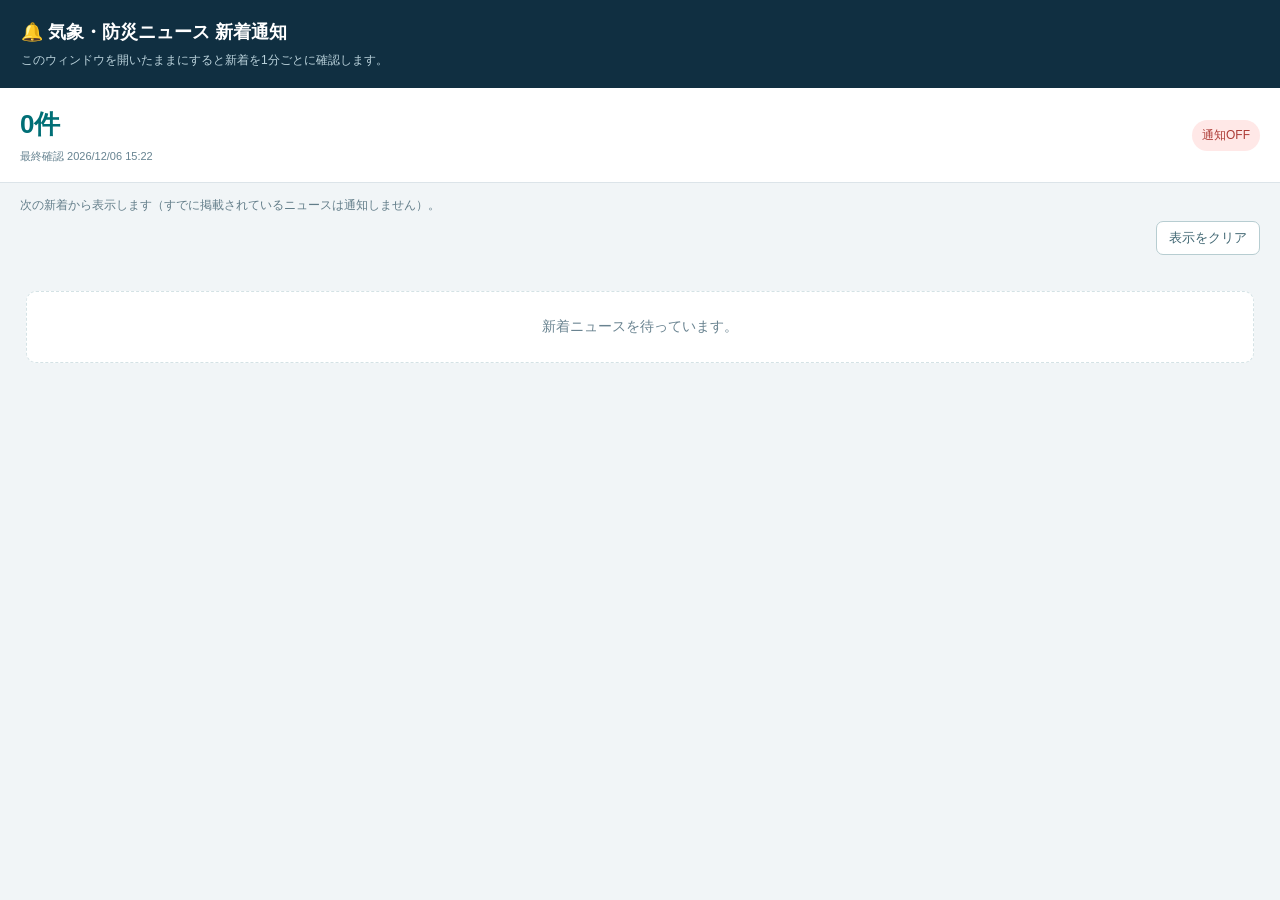
==== site/alerts.html @ 4abdd3a0 "Add files via upload" ====
<!DOCTYPE html>
<html lang="ja">
<head>
<meta charset="utf-8"><meta name="viewport" content="width=device-width,initial-scale=1">
<title>新着通知 | 気象・防災ニュース</title>
<style>
:root{color-scheme:light}*{box-sizing:border-box}body{margin:0;background:#f1f5f7;color:#163645;font:14px/1.55 -apple-system,BlinkMacSystemFont,"Yu Gothic",Meiryo,sans-serif}header{background:#102f41;color:white;padding:19px 21px}header h1{font-size:18px;margin:0 0 4px}header p{margin:0;font-size:12px;color:#bbd3dc}.top{padding:16px 20px;background:white;border-bottom:1px solid #dce4e9;display:flex;align-items:center;justify-content:space-between;gap:14px}.count{font-size:26px;font-weight:800;font-variant-numeric:tabular-nums;color:#006f76}.pulse{animation:blink 1s steps(2,end) 6}@keyframes blink{to{color:#e54642}}.pill{border-radius:99px;background:#eaf3f5;color:#355b68;font-size:12px;padding:6px 10px}.on{background:#e0f4ec;color:#06734f}.off{background:#ffe8e7;color:#ad3c37}.help{color:#627d89;padding:13px 20px 6px;font-size:12px}.articles{padding:8px 13px 30px}.article{background:#fff;padding:13px 15px;margin-bottom:10px;border:1px solid #dae4e8;border-left:4px solid #009199;border-radius:10px;overflow-wrap:anywhere}.article.important{border-left-color:#df4848}.article a{color:#133d57;font-weight:700;text-decoration:none;font-size:14px}.article a:hover{text-decoration:underline}.meta{color:#607d8a;font-size:11px;margin-top:7px}.empty{background:white;border:1px dashed #d4e2e5;margin:12px 13px;padding:24px 15px;text-align:center;border-radius:10px;color:#698390}.muted{font-size:11px;color:#668391}.buttons{padding:0 20px 16px;display:flex;justify-content:flex-end}.buttons button{border:1px solid #b7cdd1;border-radius:7px;padding:7px 12px;background:#fff;color:#416773;cursor:pointer}
</style>
</head>
<body>
<header><h1>🔔 気象・防災ニュース 新着通知</h1><p>このウィンドウを開いたままにすると新着を1分ごとに確認します。</p></header>
<div class="top"><div><div id="count" class="count">0件</div><span class="muted" id="lastCheck">待機中</span></div><span id="state" class="pill on">監視中</span></div>
<div class="help" id="help">次の新着から表示します（すでに掲載されているニュースは通知しません）。</div>
<div class="buttons"><button id="clear" type="button">表示をクリア</button></div>
<main id="articles" class="articles"><div class="empty">新着ニュースを待っています。</div></main>
<script src="./data.js"></script>
<script>
'use strict';
const STORAGE_KEY='jma-news-watcher-v1';
const $=id=>document.getElementById(id);
let knownIds=new Set((window.NEWS_PAYLOAD?.items||[]).map(a=>a.id));
let baseline=!!window.NEWS_PAYLOAD?.generated_at, inFlight=false, queue=[], alertedIds=new Set();
function isEnabled(){try{return JSON.parse(localStorage.getItem(STORAGE_KEY)||'{}').popupEnabled===true}catch(e){return false}}
function fmtDate(s){try{return new Intl.DateTimeFormat('ja-JP',{timeZone:'Asia/Tokyo',year:'numeric',month:'2-digit',day:'2-digit',hour:'2-digit',minute:'2-digit'}).format(new Date(s))}catch(e){return s}}
function updateStatus(){const enabled=isEnabled();$('state').textContent=enabled?'監視中':'通知OFF';$('state').className='pill '+(enabled?'on':'off');$('lastCheck').textContent='最終確認 '+fmtDate(new Date().toISOString());}
function paint(){
 $('count').textContent=queue.length+'件';const container=$('articles');container.replaceChildren();
 if(!queue.length){const empty=document.createElement('div');empty.className='empty';empty.textContent='新着ニュースを待っています。';container.appendChild(empty);return}
 for(const a of queue){
  const article=document.createElement('article');article.className='article'+(a.priority>=3?' important':'');
  const link=document.createElement('a');link.href=a.url;link.target='_blank';link.rel='noopener noreferrer';link.textContent=a.title+' ↗';
  const meta=document.createElement('div');meta.className='meta';meta.textContent=(a.source||'')+' ・ '+fmtDate(a.published_at)+' ・ '+(a.areas||[]).join('・');
  article.append(link,meta);container.appendChild(article);
 }
}
function receive(next){
 const incoming=baseline?(next.items||[]).filter(a=>!knownIds.has(a.id)):[];
 knownIds=new Set((next.items||[]).map(a=>a.id));baseline=!!next.generated_at||baseline;
 if(incoming.length&&isEnabled()){
  for(const a of incoming){if(!alertedIds.has(a.id)){queue.unshift(a);alertedIds.add(a.id)}}
  queue=queue.slice(0,100);paint();$('help').textContent='新着を検知しました。見出しをクリックすると記事を開けます。';
  $('count').classList.remove('pulse');void $('count').offsetWidth;$('count').classList.add('pulse');
  document.title='🔴 新着'+incoming.length+'件 | 気象・防災ニュース';
  try{window.focus()}catch(e){}
 }
 updateStatus();
}
function poll(){
 if(inFlight)return;
 inFlight=true;const s=document.createElement('script');s.src='./data.js?v='+Date.now();
 s.onload=()=>{inFlight=false;receive(window.NEWS_PAYLOAD||{items:[]});s.remove()};
 s.onerror=()=>{inFlight=false;$('state').textContent='取得失敗';$('state').className='pill off';s.remove()};
 document.head.appendChild(s);
}
$('clear').addEventListener('click',()=>{queue=[];paint();document.title='新着通知 | 気象・防災ニュース'});
window.addEventListener('storage',()=>updateStatus());
paint();updateStatus();setInterval(poll,60000);document.addEventListener('visibilitychange',()=>{if(!document.hidden)poll()});
</script>
</body>
</html>
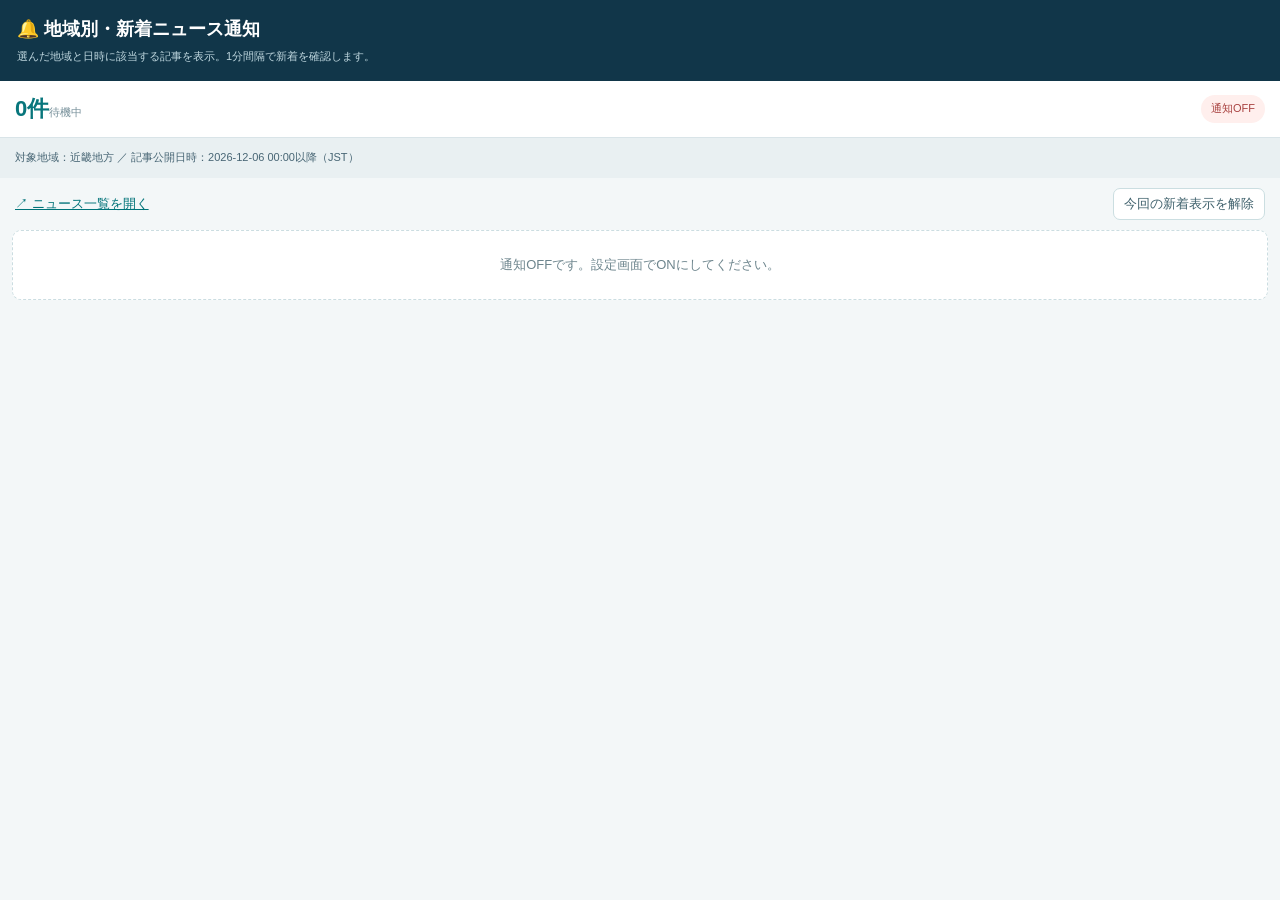
==== commit ea06a100: "Add files via upload" ====
--- a/site/alerts.html
+++ b/site/alerts.html
@@ -1,60 +1,11 @@
-<!DOCTYPE html>
-<html lang="ja">
-<head>
-<meta charset="utf-8"><meta name="viewport" content="width=device-width,initial-scale=1">
-<title>新着通知 | 気象・防災ニュース</title>
-<style>
-:root{color-scheme:light}*{box-sizing:border-box}body{margin:0;background:#f1f5f7;color:#163645;font:14px/1.55 -apple-system,BlinkMacSystemFont,"Yu Gothic",Meiryo,sans-serif}header{background:#102f41;color:white;padding:19px 21px}header h1{font-size:18px;margin:0 0 4px}header p{margin:0;font-size:12px;color:#bbd3dc}.top{padding:16px 20px;background:white;border-bottom:1px solid #dce4e9;display:flex;align-items:center;justify-content:space-between;gap:14px}.count{font-size:26px;font-weight:800;font-variant-numeric:tabular-nums;color:#006f76}.pulse{animation:blink 1s steps(2,end) 6}@keyframes blink{to{color:#e54642}}.pill{border-radius:99px;background:#eaf3f5;color:#355b68;font-size:12px;padding:6px 10px}.on{background:#e0f4ec;color:#06734f}.off{background:#ffe8e7;color:#ad3c37}.help{color:#627d89;padding:13px 20px 6px;font-size:12px}.articles{padding:8px 13px 30px}.article{background:#fff;padding:13px 15px;margin-bottom:10px;border:1px solid #dae4e8;border-left:4px solid #009199;border-radius:10px;overflow-wrap:anywhere}.article.important{border-left-color:#df4848}.article a{color:#133d57;font-weight:700;text-decoration:none;font-size:14px}.article a:hover{text-decoration:underline}.meta{color:#607d8a;font-size:11px;margin-top:7px}.empty{background:white;border:1px dashed #d4e2e5;margin:12px 13px;padding:24px 15px;text-align:center;border-radius:10px;color:#698390}.muted{font-size:11px;color:#668391}.buttons{padding:0 20px 16px;display:flex;justify-content:flex-end}.buttons button{border:1px solid #b7cdd1;border-radius:7px;padding:7px 12px;background:#fff;color:#416773;cursor:pointer}
-</style>
-</head>
-<body>
-<header><h1>🔔 気象・防災ニュース 新着通知</h1><p>このウィンドウを開いたままにすると新着を1分ごとに確認します。</p></header>
-<div class="top"><div><div id="count" class="count">0件</div><span class="muted" id="lastCheck">待機中</span></div><span id="state" class="pill on">監視中</span></div>
-<div class="help" id="help">次の新着から表示します（すでに掲載されているニュースは通知しません）。</div>
-<div class="buttons"><button id="clear" type="button">表示をクリア</button></div>
-<main id="articles" class="articles"><div class="empty">新着ニュースを待っています。</div></main>
-<script src="./data.js"></script>
-<script>
-'use strict';
-const STORAGE_KEY='jma-news-watcher-v1';
-const $=id=>document.getElementById(id);
-let knownIds=new Set((window.NEWS_PAYLOAD?.items||[]).map(a=>a.id));
-let baseline=!!window.NEWS_PAYLOAD?.generated_at, inFlight=false, queue=[], alertedIds=new Set();
-function isEnabled(){try{return JSON.parse(localStorage.getItem(STORAGE_KEY)||'{}').popupEnabled===true}catch(e){return false}}
-function fmtDate(s){try{return new Intl.DateTimeFormat('ja-JP',{timeZone:'Asia/Tokyo',year:'numeric',month:'2-digit',day:'2-digit',hour:'2-digit',minute:'2-digit'}).format(new Date(s))}catch(e){return s}}
-function updateStatus(){const enabled=isEnabled();$('state').textContent=enabled?'監視中':'通知OFF';$('state').className='pill '+(enabled?'on':'off');$('lastCheck').textContent='最終確認 '+fmtDate(new Date().toISOString());}
-function paint(){
- $('count').textContent=queue.length+'件';const container=$('articles');container.replaceChildren();
- if(!queue.length){const empty=document.createElement('div');empty.className='empty';empty.textContent='新着ニュースを待っています。';container.appendChild(empty);return}
- for(const a of queue){
-  const article=document.createElement('article');article.className='article'+(a.priority>=3?' important':'');
-  const link=document.createElement('a');link.href=a.url;link.target='_blank';link.rel='noopener noreferrer';link.textContent=a.title+' ↗';
-  const meta=document.createElement('div');meta.className='meta';meta.textContent=(a.source||'')+' ・ '+fmtDate(a.published_at)+' ・ '+(a.areas||[]).join('・');
-  article.append(link,meta);container.appendChild(article);
- }
-}
-function receive(next){
- const incoming=baseline?(next.items||[]).filter(a=>!knownIds.has(a.id)):[];
- knownIds=new Set((next.items||[]).map(a=>a.id));baseline=!!next.generated_at||baseline;
- if(incoming.length&&isEnabled()){
-  for(const a of incoming){if(!alertedIds.has(a.id)){queue.unshift(a);alertedIds.add(a.id)}}
-  queue=queue.slice(0,100);paint();$('help').textContent='新着を検知しました。見出しをクリックすると記事を開けます。';
-  $('count').classList.remove('pulse');void $('count').offsetWidth;$('count').classList.add('pulse');
-  document.title='🔴 新着'+incoming.length+'件 | 気象・防災ニュース';
-  try{window.focus()}catch(e){}
- }
- updateStatus();
-}
-function poll(){
- if(inFlight)return;
- inFlight=true;const s=document.createElement('script');s.src='./data.js?v='+Date.now();
- s.onload=()=>{inFlight=false;receive(window.NEWS_PAYLOAD||{items:[]});s.remove()};
- s.onerror=()=>{inFlight=false;$('state').textContent='取得失敗';$('state').className='pill off';s.remove()};
- document.head.appendChild(s);
-}
-$('clear').addEventListener('click',()=>{queue=[];paint();document.title='新着通知 | 気象・防災ニュース'});
-window.addEventListener('storage',()=>updateStatus());
-paint();updateStatus();setInterval(poll,60000);document.addEventListener('visibilitychange',()=>{if(!document.hidden)poll()});
-</script>
-</body>
-</html>
+<!DOCTYPE html><html lang="ja"><head><meta charset="utf-8"><meta name="viewport" content="width=device-width,initial-scale=1">
+<title>新着通知 | 気象・防災ニュース</title><style>
+*{box-sizing:border-box}body{margin:0;background:#f3f7f8;color:#183c4b;font:13px/1.55 -apple-system,BlinkMacSystemFont,"Yu Gothic",Meiryo,sans-serif}header{background:#113649;color:white;padding:16px 17px}header h1{font-size:18px;margin:0}header p{font-size:11px;color:#bed6de;margin:4px 0 0}.status{display:flex;justify-content:space-between;align-items:center;gap:10px;flex-wrap:wrap;padding:11px 15px;background:white;border-bottom:1px solid #d9e4e8}.number{font-size:22px;color:#08767c;font-weight:800}.pill{font-size:11px;border-radius:30px;background:#e1f4ec;color:#007354;padding:5px 10px}.pill.off{background:#ffefed;color:#a94240}.info{padding:10px 15px;background:#e9f0f2;color:#486675;font-size:11px;line-height:1.8}.info b{color:#174b5a}.actions{display:flex;align-items:center;justify-content:space-between;padding:10px 15px;gap:9px}.actions a{color:#007379}.actions button{background:white;border:1px solid #cbdee1;border-radius:7px;padding:6px 10px;color:#3f616c;cursor:pointer}.articles{padding:0 12px 24px}.news{padding:11px 12px;margin:7px 0;border:1px solid #dce6e9;border-left:4px solid #90b1ba;border-radius:8px;background:#fff}.news.new{border-left-color:#d94b48}.news a{color:#163d50;text-decoration:none;font-weight:800}.news a:hover{text-decoration:underline}.meta{font-size:11px;color:#77909a;margin-top:5px}.flag{font-size:10px;color:#c22f2b;background:#ffedeb;border-radius:4px;padding:2px 6px;margin-right:6px}.empty{border:1px dashed #cbdde1;background:white;border-radius:9px;padding:24px;text-align:center;color:#6d858d}.pulse{animation:pulse .65s 8 alternate}@keyframes pulse{to{color:#d8423c}}
+</style></head><body>
+<header><h1>🔔 地域別・新着ニュース通知</h1><p>選んだ地域と日時に該当する記事を表示。1分間隔で新着を確認します。</p></header>
+<div class="status"><div><span class="number" id="count">0件</span><span id="lastCheck" class="meta">待機中</span></div><span class="pill" id="state">監視中</span></div>
+<div class="info" id="scope">対象地域：近畿地方　／　通知開始日時：設定中…</div>
+<div class="actions"><a href="./index.html" target="_blank" rel="noopener">↗ ニュース一覧を開く</a><button id="clear" type="button">今回の新着表示を解除</button></div>
+<main class="articles" id="articles"><div class="empty">新着を確認中です。</div></main>
+<script src="./regions.js"></script><script src="./common.js"></script><script src="./data.js"></script><script src="./alerts.js"></script>
+</body></html>
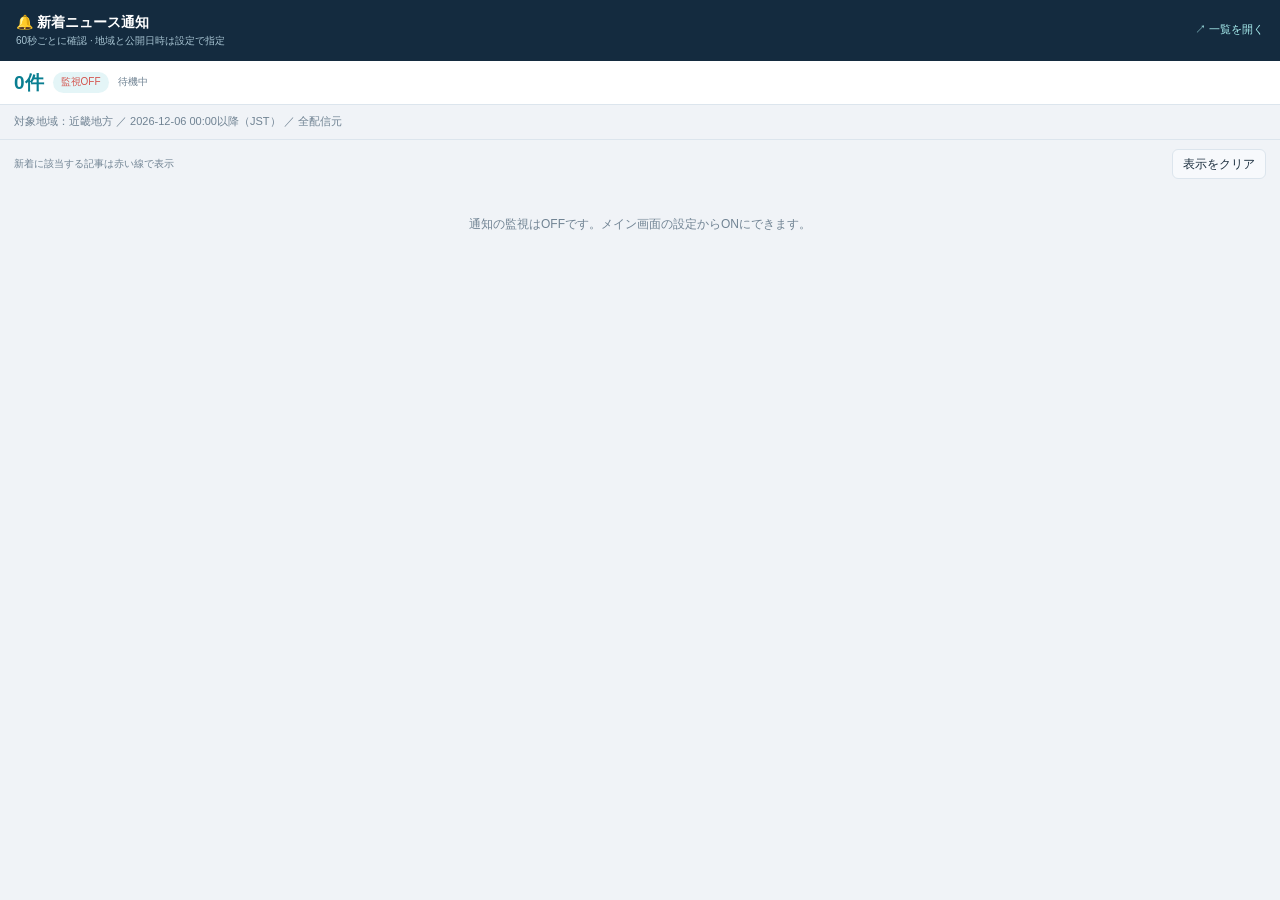
==== commit da6364dd: "Add files via upload" ====
--- a/site/alerts.html
+++ b/site/alerts.html
@@ -1,11 +1,8 @@
-<!DOCTYPE html><html lang="ja"><head><meta charset="utf-8"><meta name="viewport" content="width=device-width,initial-scale=1">
-<title>新着通知 | 気象・防災ニュース</title><style>
-*{box-sizing:border-box}body{margin:0;background:#f3f7f8;color:#183c4b;font:13px/1.55 -apple-system,BlinkMacSystemFont,"Yu Gothic",Meiryo,sans-serif}header{background:#113649;color:white;padding:16px 17px}header h1{font-size:18px;margin:0}header p{font-size:11px;color:#bed6de;margin:4px 0 0}.status{display:flex;justify-content:space-between;align-items:center;gap:10px;flex-wrap:wrap;padding:11px 15px;background:white;border-bottom:1px solid #d9e4e8}.number{font-size:22px;color:#08767c;font-weight:800}.pill{font-size:11px;border-radius:30px;background:#e1f4ec;color:#007354;padding:5px 10px}.pill.off{background:#ffefed;color:#a94240}.info{padding:10px 15px;background:#e9f0f2;color:#486675;font-size:11px;line-height:1.8}.info b{color:#174b5a}.actions{display:flex;align-items:center;justify-content:space-between;padding:10px 15px;gap:9px}.actions a{color:#007379}.actions button{background:white;border:1px solid #cbdee1;border-radius:7px;padding:6px 10px;color:#3f616c;cursor:pointer}.articles{padding:0 12px 24px}.news{padding:11px 12px;margin:7px 0;border:1px solid #dce6e9;border-left:4px solid #90b1ba;border-radius:8px;background:#fff}.news.new{border-left-color:#d94b48}.news a{color:#163d50;text-decoration:none;font-weight:800}.news a:hover{text-decoration:underline}.meta{font-size:11px;color:#77909a;margin-top:5px}.flag{font-size:10px;color:#c22f2b;background:#ffedeb;border-radius:4px;padding:2px 6px;margin-right:6px}.empty{border:1px dashed #cbdde1;background:white;border-radius:9px;padding:24px;text-align:center;color:#6d858d}.pulse{animation:pulse .65s 8 alternate}@keyframes pulse{to{color:#d8423c}}
-</style></head><body>
-<header><h1>🔔 地域別・新着ニュース通知</h1><p>選んだ地域と日時に該当する記事を表示。1分間隔で新着を確認します。</p></header>
-<div class="status"><div><span class="number" id="count">0件</span><span id="lastCheck" class="meta">待機中</span></div><span class="pill" id="state">監視中</span></div>
-<div class="info" id="scope">対象地域：近畿地方　／　通知開始日時：設定中…</div>
-<div class="actions"><a href="./index.html" target="_blank" rel="noopener">↗ ニュース一覧を開く</a><button id="clear" type="button">今回の新着表示を解除</button></div>
-<main class="articles" id="articles"><div class="empty">新着を確認中です。</div></main>
+<!doctype html><html lang="ja" data-theme="system" data-density="compact"><head><meta charset="utf-8"><meta name="viewport" content="width=device-width,initial-scale=1"><meta name="theme-color" content="#142b3f"><title>新着通知 | 気象・防災ニュース</title><link rel="stylesheet" href="./styles.css"></head><body class="alert-body">
+<header class="alert-head"><div><h1>🔔 新着ニュース通知</h1><p>60秒ごとに確認 · 地域と公開日時は設定で指定</p></div><a href="./index.html" target="_blank" rel="noopener">↗ 一覧を開く</a></header>
+<div class="alert-overview"><span class="alert-count" id="count">0件</span><span class="alert-pill" id="state">監視中</span><span class="alert-last" id="lastCheck">待機中</span></div>
+<div class="alert-scope" id="scope">対象地域を読み込んでいます…</div>
+<div class="alert-actions"><span class="description">新着に該当する記事は赤い線で表示</span><button class="smallbtn" id="clear" type="button">表示をクリア</button></div>
+<main class="alert-list" id="articles"><div class="empty">確認中…</div></main>
 <script src="./regions.js"></script><script src="./common.js"></script><script src="./data.js"></script><script src="./alerts.js"></script>
 </body></html>
--- a/site/styles.css
+++ b/site/styles.css
@@ -0,0 +1,15 @@
+/* JMA News Watcher v4 — compact editorial workstation */
+:root{color-scheme:light;--bg:#f0f3f7;--surface:#fff;--surface2:#f7f9fc;--bar:#142b3f;--ink:#192c3c;--muted:#708393;--border:#dce5ed;--accent:#097e91;--accent-soft:#e4f5f7;--danger:#d4544e;--success:#3cbb9e;--shadow:0 4px 20px rgba(15,32,47,.05);--notice:#fff8e9}
+@media(prefers-color-scheme:dark){:root:not([data-theme=light]){color-scheme:dark;--bg:#0d1621;--surface:#162332;--surface2:#1b2c3b;--bar:#0b1520;--ink:#e9f1f7;--muted:#9caebd;--border:#2c4152;--accent:#67c9d5;--accent-soft:#1b3944;--danger:#ff918c;--success:#67d4b7;--shadow:0 4px 22px rgba(0,0,0,.12);--notice:#3c3024}}
+:root[data-theme=dark]{color-scheme:dark;--bg:#0d1621;--surface:#162332;--surface2:#1b2c3b;--bar:#0b1520;--ink:#e9f1f7;--muted:#9caebd;--border:#2c4152;--accent:#67c9d5;--accent-soft:#1b3944;--danger:#ff918c;--success:#67d4b7;--shadow:0 4px 22px rgba(0,0,0,.12);--notice:#3c3024}
+*{box-sizing:border-box}html,body{margin:0;min-height:100%}body{font:12px/1.45 -apple-system,BlinkMacSystemFont,'Yu Gothic',Meiryo,sans-serif;color:var(--ink);background:var(--bg)}button,select,input{font:inherit}button{cursor:pointer}select,input{color:var(--ink);background:var(--surface);border:1px solid var(--border);border-radius:6px}button:focus-visible,a:focus-visible,select:focus-visible,input:focus-visible{outline:2px solid var(--accent);outline-offset:2px}a{color:inherit}
+.topbar{min-height:54px;display:flex;gap:10px;align-items:center;background:var(--bar);color:#ecf8fb;padding:7px 16px;white-space:nowrap}.brand{display:flex;align-items:center;gap:9px;min-width:188px}.brand-icon{width:30px;height:30px;display:grid;place-items:center;font-size:17px;color:#84e8df;background:linear-gradient(160deg,#143e50,#235873);border:1px solid #ffffff26;border-radius:8px}.brand-title{font-size:13px;font-weight:800;letter-spacing:.035em;line-height:1.25}.brand-note{font-size:9px;color:#87a9bb;letter-spacing:.075em}.divider-v{width:1px;height:23px;background:#ffffff27;flex-shrink:0}.tabs{display:flex;gap:2px;background:#ffffff13;border:1px solid #ffffff18;border-radius:7px;padding:2px}.tab{border:0;background:transparent;color:#b7ccda;padding:5px 10px;border-radius:5px;white-space:nowrap;font-size:11px}.tab.active{background:#e4f7f5;color:#0a5264;font-weight:800}.tab:hover:not(.active){color:white;background:#ffffff1c}.top-select{min-width:125px;max-width:165px;height:31px;background:#ffffff14;border-color:#ffffff2a;color:#ecf8fb;padding:0 7px}.top-select option{color:#17293a;background:#fff}.top-select.period{min-width:95px;max-width:103px}.top-search{height:31px;width:clamp(100px,10vw,195px);min-width:82px;color:white;border-color:#ffffff2b;background:#ffffff12;padding:0 9px;outline-offset:2px}.top-search::placeholder{color:#a4bbc9}.top-grow{flex:1;min-width:0}.topbtn{white-space:nowrap;height:31px;display:inline-flex;align-items:center;justify-content:center;gap:5px;padding:0 11px;background:#ffffff17;color:#effaff;border:1px solid #ffffff32;border-radius:7px;font-weight:700}.topbtn:hover{background:#ffffff28}.topbtn.notify{background:#087a87;border-color:#2498a2}.topbtn.notify:hover{background:#08919c}.topbtn.notify.on::before{content:'';width:6px;height:6px;border-radius:100%;background:#9df1c6}
+.summary{padding:4px 17px;min-height:25px;display:flex;align-items:center;gap:14px;color:var(--muted);border-bottom:1px solid var(--border);font-size:10px}.summary strong{font-weight:800;color:var(--ink)}.live{width:5px;height:5px;border-radius:50%;background:var(--success);display:inline-block;margin-right:4px;vertical-align:middle}.summary .right{margin-left:auto}.warning{margin:7px 12px 0;padding:7px 10px;background:var(--notice);color:var(--ink);border:1px solid var(--border);border-radius:7px;font-size:11px}.workspace{padding:9px 11px 11px}.grid{display:grid;grid-template-columns:repeat(var(--cols,1),minmax(0,1fr));gap:9px}.area-panel{height:var(--panel-h,calc(100dvh - 123px));min-width:0;min-height:230px;display:flex;flex-direction:column;background:var(--surface);border:1px solid var(--border);border-radius:9px;overflow:hidden;box-shadow:var(--shadow)}.area-head{display:flex;align-items:center;gap:8px;min-height:36px;padding:0 10px;background:var(--surface2);border-bottom:1px solid var(--border)}.area-index{font:800 10px/1.2 ui-monospace,'Consolas',monospace;color:var(--accent)}.area-name{font-size:12px;font-weight:800;overflow:hidden;text-overflow:ellipsis;white-space:nowrap}.area-count{margin-left:auto;font-size:10px;color:var(--muted)}.popout{text-decoration:none;color:var(--accent);border:1px solid var(--border);background:var(--surface);padding:3px 7px;border-radius:5px;font-size:10px;white-space:nowrap}.popout:hover{background:var(--accent-soft)}.area-body{flex:1;min-height:0;overflow-y:auto;overscroll-behavior:contain;background:var(--surface)}.area-body::-webkit-scrollbar{width:9px}.area-body::-webkit-scrollbar-thumb{background:var(--border);border-radius:8px;border:2px solid var(--surface)}
+.story{position:relative;padding:7px 10px 7px 11px;border-bottom:1px solid var(--border);border-left:2px solid transparent;min-width:0}.story:last-child{border-bottom:0}.story:hover{background:var(--surface2)}.story.priority3{border-left-color:var(--danger)}.story.priority2{border-left-color:#e5a454}.story-meta{display:flex;gap:7px;align-items:center;min-width:0;height:17px;color:var(--muted);font-size:10px}.story-date{flex-shrink:0;font-variant-numeric:tabular-nums}.story-source{white-space:nowrap;overflow:hidden;text-overflow:ellipsis;min-width:25px;max-width:35%;font-weight:600}.story-category{white-space:nowrap;overflow:hidden;text-overflow:ellipsis;max-width:35%;color:var(--accent)}.flag{border-radius:3px;padding:1px 4px;font-size:9px;font-weight:900;line-height:1.35;flex-shrink:0}.flag-new{background:#fae8e7;color:#a63a3a}.flag-urgent{background:#fff0e2;color:#ae6333}.story-main{display:flex;align-items:flex-start;gap:7px;margin-top:3px}.story-title{flex:1;min-width:0;text-decoration:none;font-weight:650;font-size:12px;line-height:1.45;overflow-wrap:anywhere;display:-webkit-box;-webkit-line-clamp:2;-webkit-box-orient:vertical;overflow:hidden}.story-title:hover{color:var(--accent);text-decoration:underline}.bookmark{padding:1px 3px;border:0;background:transparent;color:var(--muted);font-size:18px;line-height:1;flex-shrink:0}.bookmark.saved{color:#daa449}.empty{font-size:12px;padding:28px 18px;text-align:center;color:var(--muted)}.empty small{display:block;font-size:10px;margin-top:6px}.footer-note{font-size:10px;color:var(--muted);padding:5px 3px}
+.settings-dialog{border:1px solid var(--border);background:var(--surface);color:var(--ink);border-radius:14px;width:min(685px,calc(100vw - 20px));max-height:90dvh;padding:0;box-shadow:0 20px 80px #0006}.settings-dialog::backdrop{background:#08121dcc}.settings-titlebar{display:flex;align-items:center;gap:9px;padding:13px 18px;background:var(--surface2);border-bottom:1px solid var(--border);position:sticky;top:0;z-index:1}.settings-titlebar h2{font-size:15px;margin:0}.settings-titlebar .spacer{flex:1}.iconbtn{font-size:17px;line-height:1;border:1px solid var(--border);color:var(--muted);background:var(--surface);border-radius:6px;width:30px;height:30px}.settings-main{padding:2px 19px 17px}.settings-main section{border-bottom:1px solid var(--border);padding:10px 0 12px}.settings-main section:last-child{border-bottom:0}.settings-main h3{margin:2px 0 10px;font-size:12px;letter-spacing:.04em}.section-head{display:flex;align-items:center;justify-content:space-between;gap:12px}.row-fields{display:flex;gap:12px;align-items:center;flex-wrap:wrap}.control-block{display:flex;gap:7px;align-items:center;font-size:11px;font-weight:700;color:var(--ink)}.control-block select,.control-block input{height:32px;padding:4px 8px}.control-block input[type=datetime-local]{max-width:215px}.area-setting-list{display:grid;grid-template-columns:repeat(3,minmax(0,1fr));gap:8px;margin-top:10px}.area-setting{display:flex;gap:6px;align-items:center;min-width:0;font-size:11px;color:var(--muted)}.area-setting label{white-space:nowrap}.area-setting select{min-width:0;flex:1;height:30px;padding:3px 5px}.description{font-size:10px;color:var(--muted);line-height:1.6;margin:6px 0}.setting-tiles{display:flex;gap:7px;flex-wrap:wrap}.provider-option{display:flex;align-items:center;gap:6px;background:var(--surface2);border:1px solid var(--border);border-radius:6px;padding:5px 8px;font-size:11px;min-height:30px;cursor:pointer}.provider-option input{accent-color:var(--accent)}.provider-option:has(input:checked){border-color:var(--accent);background:var(--accent-soft)}.provider-list{max-height:135px;overflow:auto;border:1px solid var(--border);border-radius:7px;padding:8px;margin-top:8px}.source-links{display:flex;gap:7px;flex-wrap:wrap;margin-top:9px}.source-links a{display:inline-flex;gap:3px;align-items:center;padding:5px 9px;font-size:11px;border:1px solid var(--border);text-decoration:none;border-radius:6px;color:var(--accent)}.source-links a:hover{background:var(--accent-soft)}.switchrow{display:flex;align-items:center;gap:7px;font-size:11px;font-weight:700}.switchrow input{accent-color:var(--accent);width:15px;height:15px}.region-tools{display:flex;gap:8px;align-items:center}.region-tools select{min-width:0;flex:1;height:30px}.smallbtn{height:30px;border:1px solid var(--border);border-radius:6px;color:var(--ink);background:var(--surface2);padding:0 10px;white-space:nowrap}.smallbtn:hover{background:var(--accent-soft)}.region-chips{display:flex;gap:5px;flex-wrap:wrap;margin-top:7px}.region-chip{display:flex;gap:4px;align-items:center;font-size:11px;padding:3px 6px 3px 9px;border:1px solid var(--border);border-radius:30px;color:var(--accent);background:var(--accent-soft)}.region-chip button{border:0;background:none;color:var(--muted);font-size:15px;line-height:1;cursor:pointer}.dialog-footer{display:flex;align-items:center;gap:10px;justify-content:flex-end;padding:10px 18px;border-top:1px solid var(--border);background:var(--surface2);position:sticky;bottom:0}.dialog-footer .savedhint{margin-right:auto;color:var(--muted);font-size:10px}.primary{background:var(--accent);color:var(--bar);border:0;border-radius:6px;padding:7px 17px;font-weight:800}
+.alert-body{background:var(--bg)}.alert-head{background:var(--bar);color:white;padding:12px 16px;display:flex;justify-content:space-between;align-items:center;gap:10px}.alert-head h1{font-size:14px;margin:0}.alert-head p{font-size:10px;color:#a8c5d3;margin:2px 0 0}.alert-head a{font-size:11px;color:#a9eff0;text-decoration:none}.alert-overview{display:flex;align-items:center;gap:9px;padding:8px 14px;background:var(--surface);border-bottom:1px solid var(--border)}.alert-count{font-size:19px;font-weight:800;color:var(--accent)}.alert-pill{font-size:10px;border-radius:12px;background:var(--accent-soft);color:var(--accent);padding:3px 8px}.alert-pill.off{color:var(--danger)}.alert-last{color:var(--muted);font-size:10px}.alert-scope{padding:9px 14px;color:var(--muted);font-size:11px;border-bottom:1px solid var(--border)}.alert-actions{display:flex;gap:9px;align-items:center;justify-content:space-between;padding:9px 14px}.alert-list{padding:0 10px 20px}.alert-story{background:var(--surface);border:1px solid var(--border);border-left:3px solid var(--accent);border-radius:6px;padding:9px 11px;margin-bottom:6px}.alert-story.fresh{border-left-color:var(--danger)}.alert-story a{font-size:12px;font-weight:700;text-decoration:none}.alert-story a:hover{text-decoration:underline}.alert-meta{font-size:10px;color:var(--muted);margin-top:4px}.pulse{animation:pulse .6s 6 alternate}@keyframes pulse{to{color:var(--danger)}}
+:root[data-density=comfortable] .story{padding:11px 12px 12px 13px}:root[data-density=comfortable] .story-title{font-size:13px}:root[data-density=comfortable] .story-meta{font-size:11px;height:19px}
+@media(min-width:980px){.topbar{flex-wrap:nowrap}}
+@media(max-width:1100px){.topbar{gap:6px;padding:6px 9px}.brand{min-width:150px}.brand-note{display:none}.divider-v{display:none}.tab{padding:5px 6px}.top-select{min-width:95px;max-width:130px}.top-search{width:105px}.topbtn{padding:0 7px}.area-setting-list{grid-template-columns:repeat(2,minmax(0,1fr))}}
+@media(max-width:780px){.topbar{flex-wrap:wrap;padding:8px 10px}.brand{min-width:0}.top-grow{display:none}.top-search{flex:1;min-width:120px}.grid{grid-template-columns:repeat(min(var(--cols),2),minmax(0,1fr))}.area-panel{height:440px!important}.settings-main{padding:2px 12px 12px}.area-setting-list{grid-template-columns:repeat(2,minmax(0,1fr))}}
+@media(max-width:520px){.grid{grid-template-columns:1fr}.brand-title{font-size:12px}.tabs{order:4;width:100%;justify-content:space-between}.top-select{max-width:150px;flex:1}.summary{gap:8px;padding:4px 9px;flex-wrap:wrap}.summary .right{display:none}.workspace{padding:7px}.area-setting-list{grid-template-columns:1fr}}
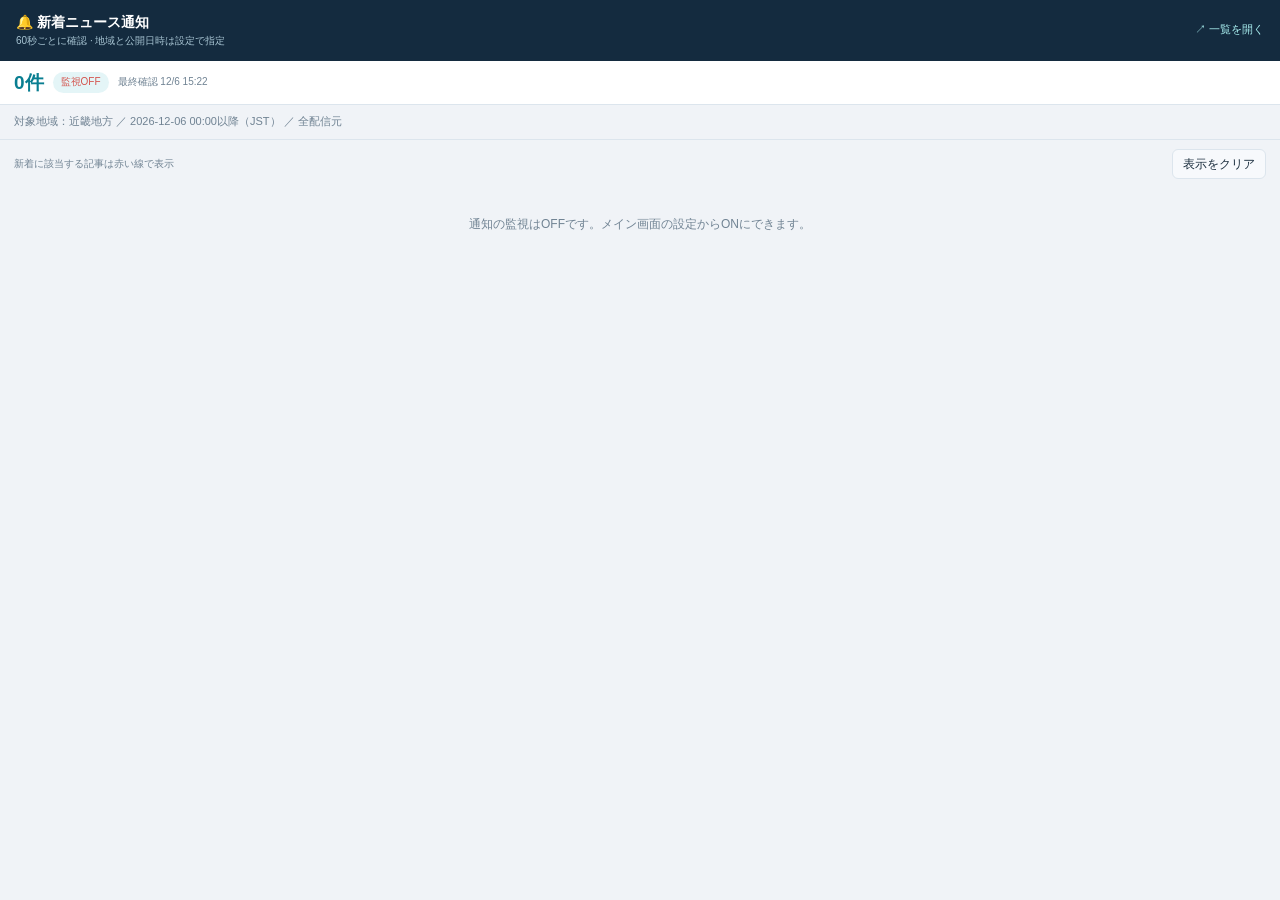
==== commit 6deeec03: "Add files via upload" ====
--- a/site/alerts.html
+++ b/site/alerts.html
@@ -1,8 +1,8 @@
-<!doctype html><html lang="ja" data-theme="system" data-density="compact"><head><meta charset="utf-8"><meta name="viewport" content="width=device-width,initial-scale=1"><meta name="theme-color" content="#142b3f"><title>新着通知 | 気象・防災ニュース</title><link rel="stylesheet" href="./styles.css"></head><body class="alert-body">
+<!doctype html><html lang="ja" data-theme="system" data-density="compact"><head><meta charset="utf-8"><meta name="viewport" content="width=device-width,initial-scale=1"><meta name="theme-color" content="#142b3f"><meta http-equiv="Content-Security-Policy" content="default-src 'self'; script-src 'self'; connect-src 'self'; style-src 'self' 'unsafe-inline'; img-src 'self'; object-src 'none'; base-uri 'none'"><title>新着通知 | 気象・防災ニュース</title><link rel="stylesheet" href="./styles.css?v=4.2"></head><body class="alert-body">
 <header class="alert-head"><div><h1>🔔 新着ニュース通知</h1><p>60秒ごとに確認 · 地域と公開日時は設定で指定</p></div><a href="./index.html" target="_blank" rel="noopener">↗ 一覧を開く</a></header>
 <div class="alert-overview"><span class="alert-count" id="count">0件</span><span class="alert-pill" id="state">監視中</span><span class="alert-last" id="lastCheck">待機中</span></div>
 <div class="alert-scope" id="scope">対象地域を読み込んでいます…</div>
 <div class="alert-actions"><span class="description">新着に該当する記事は赤い線で表示</span><button class="smallbtn" id="clear" type="button">表示をクリア</button></div>
 <main class="alert-list" id="articles"><div class="empty">確認中…</div></main>
-<script src="./regions.js"></script><script src="./common.js"></script><script src="./data.js"></script><script src="./alerts.js"></script>
+<script src="./regions.js?v=4.2"></script><script src="./common.js?v=4.2"></script><script src="./alerts.js?v=4.2"></script>
 </body></html>
--- a/site/styles.css
+++ b/site/styles.css
@@ -13,3 +13,13 @@
 @media(max-width:1100px){.topbar{gap:6px;padding:6px 9px}.brand{min-width:150px}.brand-note{display:none}.divider-v{display:none}.tab{padding:5px 6px}.top-select{min-width:95px;max-width:130px}.top-search{width:105px}.topbtn{padding:0 7px}.area-setting-list{grid-template-columns:repeat(2,minmax(0,1fr))}}
 @media(max-width:780px){.topbar{flex-wrap:wrap;padding:8px 10px}.brand{min-width:0}.top-grow{display:none}.top-search{flex:1;min-width:120px}.grid{grid-template-columns:repeat(min(var(--cols),2),minmax(0,1fr))}.area-panel{height:440px!important}.settings-main{padding:2px 12px 12px}.area-setting-list{grid-template-columns:repeat(2,minmax(0,1fr))}}
 @media(max-width:520px){.grid{grid-template-columns:1fr}.brand-title{font-size:12px}.tabs{order:4;width:100%;justify-content:space-between}.top-select{max-width:150px;flex:1}.summary{gap:8px;padding:4px 9px;flex-wrap:wrap}.summary .right{display:none}.workspace{padding:7px}.area-setting-list{grid-template-columns:1fr}}
+/* v4 refresh: auto-fit 1–8 panels, full-view category selector */
+.category-control{position:relative;flex-shrink:0}
+.category-trigger{min-width:118px;max-width:180px;text-align:left;cursor:pointer;white-space:nowrap;overflow:hidden;text-overflow:ellipsis}
+.category-menu{position:fixed;z-index:1000;display:grid;grid-template-columns:repeat(var(--menu-cols,4),minmax(0,1fr));gap:3px;padding:7px;background:var(--surface);border:1px solid var(--border);border-radius:9px;box-shadow:0 14px 44px #0004;white-space:normal}
+.category-menu[hidden]{display:none}
+.category-option{text-align:left;border:1px solid transparent;background:transparent;color:var(--ink);border-radius:5px;min-width:0;padding:6px 7px;font-size:11px;white-space:nowrap;overflow:hidden;text-overflow:ellipsis}
+.category-option:hover,.category-option:focus-visible{background:var(--accent-soft)}
+.category-option.active{color:var(--accent);background:var(--accent-soft);border-color:var(--accent);font-weight:800}
+@media(max-width:780px){.area-panel{height:var(--panel-h,350px)!important}.grid{grid-template-columns:repeat(var(--cols,1),minmax(0,1fr))}}
+@media(max-width:520px){.grid{grid-template-columns:repeat(var(--cols,1),minmax(0,1fr))}}
